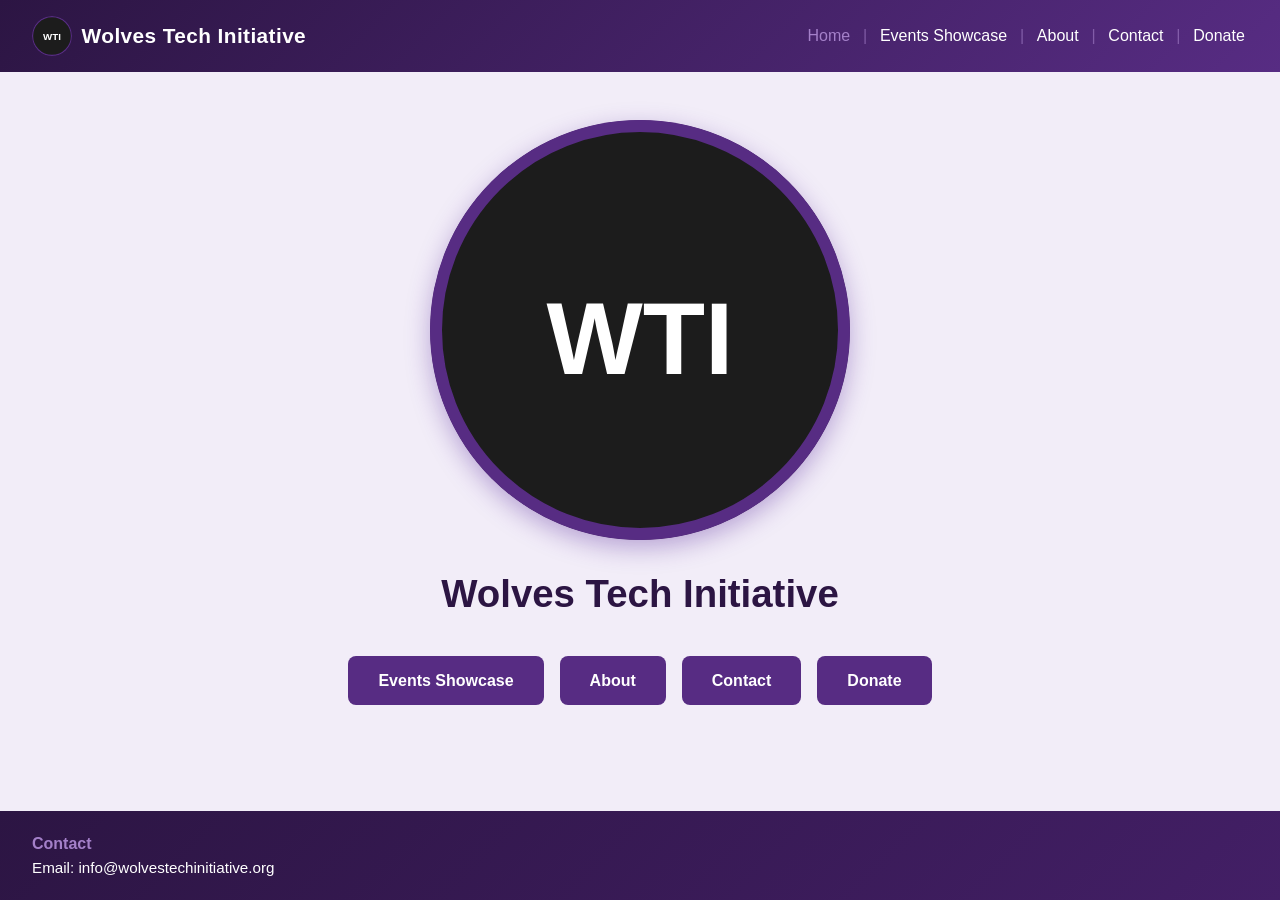
==== index.html @ 80388340 "Add full Wolves Tech Initiative website Homepage, About (mission + board), Events Showcase gallery, " ====
<!DOCTYPE html>
<html lang="en">
<head>
  <meta charset="UTF-8">
  <meta name="viewport" content="width=device-width, initial-scale=1.0">
  <title>Wolves Tech Initiative</title>
  <link rel="stylesheet" href="assets/style.css">
</head>
<body>
  <header class="site-header">
    <a href="index.html" class="brand">
      <img src="assets/logo-placeholder.svg" alt="Wolves Tech Initiative Logo" class="brand-logo">
      Wolves Tech Initiative
    </a>
    <nav class="nav">
      <a href="index.html">Home</a>
      <span class="divider">|</span>
      <a href="event-showcase.html">Events Showcase</a>
      <span class="divider">|</span>
      <a href="about.html">About</a>
      <span class="divider">|</span>
      <a href="contact.html">Contact</a>
      <span class="divider">|</span>
      <a href="donate.html">Donate</a>
    </nav>
  </header>

  <main>
    <section class="hero">
      <img src="assets/logo-placeholder.svg" alt="Wolves Tech Initiative Logo" class="logo-placeholder">
      <h1>Wolves Tech Initiative</h1>
      <div class="hero-buttons">
        <a href="event-showcase.html" class="btn">Events Showcase</a>
        <a href="about.html" class="btn">About</a>
        <a href="contact.html" class="btn">Contact</a>
        <a href="donate.html" class="btn">Donate</a>
      </div>
    </section>
  </main>

  <footer class="site-footer">
    <div class="footer-content">
      <div class="footer-contact">
        <h2>Contact</h2>
        <p>Email: info@wolvestechinitiative.org</p>
      </div>
    </div>
  </footer>

  <script src="assets/nav.js"></script>
</body>
</html>
---- assets/style.css ----
:root {
  --purple: #572c83;
  --purple-dark: #431f66;
  --purple-darker: #2c1543;
  --purple-light: #a480c9;
  --purple-tint: #f2edf8;
  --dark: #121212;
  --dark-soft: #1c1c1c;
  --white: #ffffff;
}

* {
  box-sizing: border-box;
}

html, body {
  margin: 0;
  padding: 0;
  min-height: 100%;
}

body {
  font-family: "Segoe UI", Roboto, Helvetica, Arial, sans-serif;
  background: var(--purple-tint);
  color: var(--dark);
  display: flex;
  flex-direction: column;
  min-height: 100vh;
}

a {
  text-decoration: none;
  color: inherit;
}

/* Header */
.site-header {
  background: linear-gradient(135deg, var(--purple-darker), var(--purple));
  color: var(--white);
  display: flex;
  align-items: center;
  justify-content: space-between;
  padding: 1rem 2rem;
  position: sticky;
  top: 0;
  z-index: 100;
}

.brand {
  display: flex;
  align-items: center;
  gap: 0.6rem;
  font-size: 1.3rem;
  font-weight: 700;
  color: var(--white);
  letter-spacing: 0.02em;
}

.brand:hover {
  color: var(--purple-light);
}

.brand-logo {
  width: 40px;
  height: 40px;
  border-radius: 50%;
  flex-shrink: 0;
}

.nav {
  display: flex;
  align-items: center;
  gap: 0.6rem;
  flex-wrap: wrap;
}

.nav a {
  color: var(--white);
  padding: 0.25rem 0.2rem;
  transition: color 0.15s ease;
}

.nav a:hover,
.nav a.active {
  color: var(--purple-light);
}

.nav .divider {
  color: var(--purple-light);
  opacity: 0.6;
}

/* Main content */
main {
  flex: 1;
}

/* Home hero */
.hero {
  display: flex;
  flex-direction: column;
  align-items: center;
  text-align: center;
  padding: 3rem 1.5rem 4rem;
}

.hero h1 {
  font-size: 2.4rem;
  color: var(--purple-darker);
  margin: 0.5rem 0 1.5rem;
}

.logo-placeholder {
  width: min(420px, 80vw);
  height: min(420px, 80vw);
  border-radius: 50%;
  margin-bottom: 1.5rem;
  background: linear-gradient(135deg, var(--purple), var(--purple-dark));
  box-shadow: 0 8px 24px rgba(76, 29, 149, 0.35);
}

.hero-buttons {
  display: flex;
  flex-wrap: wrap;
  gap: 1rem;
  justify-content: center;
  margin-top: 1rem;
}

.btn {
  background: var(--purple);
  color: var(--white);
  padding: 0.85rem 1.75rem;
  border-radius: 8px;
  font-weight: 600;
  font-size: 1rem;
  border: 2px solid transparent;
  transition: background 0.15s ease, transform 0.15s ease;
}

.btn:hover {
  background: var(--purple-dark);
  transform: translateY(-2px);
}

/* Placeholder page content */
.page-content {
  max-width: 800px;
  margin: 0 auto;
  padding: 3.5rem 1.5rem;
  text-align: center;
}

.page-content.page-heading {
  padding-bottom: 0.5rem;
}

.page-content h1 {
  color: var(--purple-dark);
  font-size: 2.2rem;
  margin-bottom: 1rem;
}

.page-content p {
  color: var(--dark-soft);
  font-size: 1.1rem;
  line-height: 1.6;
}

/* Footer */
.site-footer {
  background: linear-gradient(135deg, var(--purple-darker), var(--purple-dark));
  color: var(--white);
  padding: 1.5rem 2rem;
  margin-top: auto;
}

.footer-content {
  display: flex;
  justify-content: flex-start;
}

.footer-contact {
  text-align: left;
}

.footer-contact h2 {
  font-size: 1rem;
  margin: 0 0 0.4rem;
  color: var(--purple-light);
}

.footer-contact p {
  margin: 0;
  font-size: 0.95rem;
}

@media (max-width: 600px) {
  .site-header {
    flex-direction: column;
    gap: 0.75rem;
    align-items: flex-start;
  }
}

/* Events Showcase */
.showcase-intro {
  max-width: 800px;
  margin: 0 auto;
  padding: 3rem 1.5rem 1rem;
  text-align: center;
}

.showcase-intro h1 {
  color: var(--purple-darker);
  font-size: 2.2rem;
  margin-bottom: 0.75rem;
}

.showcase-intro p {
  color: var(--dark-soft);
  font-size: 1.1rem;
  line-height: 1.6;
}

.category-section {
  max-width: 1200px;
  margin: 0 auto;
  padding: 2.5rem 1.5rem;
}

.category-header {
  margin-bottom: 1.5rem;
  border-left: 5px solid var(--purple);
  padding-left: 1rem;
}

.category-header h2 {
  color: var(--purple-darker);
  font-size: 1.6rem;
  margin: 0 0 0.35rem;
}

.category-header p {
  color: var(--dark-soft);
  margin: 0;
  font-size: 1rem;
  line-height: 1.5;
}

.media-grid {
  display: grid;
  grid-template-columns: repeat(auto-fill, minmax(260px, 1fr));
  gap: 1.5rem;
}

.media-card {
  background: var(--white);
  border-radius: 12px;
  overflow: hidden;
  box-shadow: 0 4px 14px rgba(46, 16, 101, 0.12);
  border: 1px solid rgba(124, 58, 237, 0.1);
  transition: transform 0.2s ease, box-shadow 0.2s ease;
  cursor: pointer;
}

.media-card:hover,
.media-card:focus-within {
  transform: translateY(-4px);
  box-shadow: 0 10px 24px rgba(46, 16, 101, 0.22);
}

.media-thumb {
  position: relative;
  width: 100%;
  aspect-ratio: 4 / 3;
  overflow: hidden;
  background: var(--purple-tint);
}

.media-thumb img,
.media-thumb video {
  width: 100%;
  height: 100%;
  object-fit: cover;
  display: block;
  transition: transform 0.3s ease;
}

.media-card:hover .media-thumb img,
.media-card:hover .media-thumb video {
  transform: scale(1.05);
}

.play-button {
  position: absolute;
  top: 50%;
  left: 50%;
  width: 56px;
  height: 56px;
  transform: translate(-50%, -50%);
  background: rgba(46, 16, 101, 0.75);
  border-radius: 50%;
  display: flex;
  align-items: center;
  justify-content: center;
  pointer-events: none;
  transition: background 0.2s ease;
}

.media-card:hover .play-button {
  background: var(--purple);
}

.play-button::after {
  content: "";
  border-style: solid;
  border-width: 10px 0 10px 16px;
  border-color: transparent transparent transparent var(--white);
  margin-left: 3px;
}

.media-thumb-overlay {
  position: absolute;
  left: 0.6rem;
  right: 0.6rem;
  bottom: 0.6rem;
  background: var(--white);
  color: var(--purple-darker);
  padding: 0.5rem 0.75rem;
  border-radius: 8px;
  font-weight: 600;
  font-size: 0.95rem;
  text-align: left;
  opacity: 0;
  transform: translateY(6px);
  transition: opacity 0.2s ease, transform 0.2s ease;
  box-shadow: 0 4px 10px rgba(0, 0, 0, 0.25);
}

.media-card:hover .media-thumb-overlay,
.media-card:focus-visible .media-thumb-overlay {
  opacity: 1;
  transform: translateY(0);
}

/* Lightbox */
.lightbox {
  position: fixed;
  inset: 0;
  background: rgba(18, 6, 41, 0.9);
  display: flex;
  align-items: center;
  justify-content: center;
  padding: 2rem;
  z-index: 1000;
  opacity: 0;
  visibility: hidden;
  transition: opacity 0.2s ease;
}

.lightbox.open {
  opacity: 1;
  visibility: visible;
}

.lightbox-content {
  position: relative;
  max-width: min(90vw, 1000px);
  max-height: 85vh;
  width: 100%;
}

.lightbox-content img,
.lightbox-content video {
  width: 100%;
  max-height: 75vh;
  object-fit: contain;
  border-radius: 10px;
  display: block;
  background: #000;
}

.lightbox-caption {
  color: var(--white);
  text-align: center;
  margin-top: 0.75rem;
}

.lightbox-caption h3 {
  margin: 0 0 0.2rem;
  font-size: 1.1rem;
}

.lightbox-caption .media-date {
  display: block;
  font-size: 0.85rem;
  color: var(--purple-light);
  margin-bottom: 0.3rem;
}

.lightbox-caption p {
  margin: 0;
  font-size: 0.95rem;
  color: #e5e0f5;
}

.lightbox-close {
  position: absolute;
  top: -3rem;
  right: 0;
  background: none;
  border: none;
  color: var(--white);
  font-size: 2rem;
  line-height: 1;
  cursor: pointer;
  padding: 0.25rem 0.5rem;
}

.lightbox-close:hover {
  color: var(--purple-light);
}

@media (max-width: 600px) {
  .lightbox-close {
    top: -2.5rem;
    right: -0.25rem;
  }
}

/* About: Mission */
.mission-section {
  max-width: 800px;
  margin: 0 auto;
  padding: 1.5rem 1.5rem 2.5rem;
  text-align: center;
}

.mission-section h2 {
  color: var(--purple-darker);
  font-size: 1.6rem;
  margin-bottom: 0.75rem;
}

.mission-section p {
  color: var(--dark-soft);
  font-size: 1.1rem;
  line-height: 1.6;
}

/* About: Board */
.board-section {
  max-width: 1200px;
  margin: 0 auto;
  padding: 1.5rem 1.5rem 3.5rem;
}

.board-section h2 {
  color: var(--purple-darker);
  font-size: 1.6rem;
  text-align: center;
  margin-bottom: 1.75rem;
}

.board-grid {
  display: grid;
  grid-template-columns: repeat(3, 1fr);
  gap: 1.75rem;
}

@media (max-width: 800px) {
  .board-grid {
    grid-template-columns: repeat(2, 1fr);
  }
}

@media (max-width: 520px) {
  .board-grid {
    grid-template-columns: 1fr;
  }
}

.board-card {
  background: var(--white);
  border-radius: 12px;
  padding: 1.75rem 1.25rem;
  text-align: center;
  box-shadow: 0 4px 14px rgba(46, 16, 101, 0.12);
  border: 1px solid rgba(124, 58, 237, 0.1);
  transition: transform 0.2s ease, box-shadow 0.2s ease;
}

.board-card:hover {
  transform: translateY(-4px);
  box-shadow: 0 10px 24px rgba(46, 16, 101, 0.22);
}

.board-headshot-wrap {
  position: relative;
  width: 96px;
  height: 96px;
  border-radius: 50%;
  overflow: hidden;
  margin: 0 auto 1rem;
}

.board-headshot {
  position: absolute;
  inset: 0;
  width: 100%;
  height: 100%;
  object-fit: cover;
  object-position: center center;
}

.board-card h3 {
  margin: 0 0 0.25rem;
  color: var(--purple-darker);
  font-size: 1.1rem;
}

.board-position {
  display: block;
  color: var(--purple);
  font-weight: 600;
  font-size: 0.85rem;
  margin-bottom: 0.75rem;
}

.board-bio {
  color: var(--dark-soft);
  font-size: 0.9rem;
  line-height: 1.5;
  margin: 0 0 0.85rem;
}

.board-email {
  font-size: 0.85rem;
  color: var(--purple-dark);
  font-weight: 600;
  word-break: break-word;
}

.board-email:hover {
  color: var(--purple);
  text-decoration: underline;
}

/* Contact form */
.contact-section {
  max-width: 560px;
  margin: 0 auto;
  padding: 1rem 1.5rem 3.5rem;
}

.contact-form {
  display: flex;
  flex-direction: column;
  gap: 1.1rem;
  background: var(--white);
  border-radius: 12px;
  padding: 2rem;
  box-shadow: 0 4px 14px rgba(46, 16, 101, 0.12);
  border: 1px solid rgba(124, 58, 237, 0.1);
}

.form-row {
  display: flex;
  gap: 1.1rem;
}

.form-field {
  display: flex;
  flex-direction: column;
  gap: 0.4rem;
  flex: 1;
}

.form-field label {
  font-size: 0.9rem;
  font-weight: 600;
  color: var(--purple-darker);
}

.form-field input,
.form-field textarea {
  font: inherit;
  padding: 0.65rem 0.75rem;
  border-radius: 8px;
  border: 1px solid rgba(124, 58, 237, 0.3);
  background: var(--purple-tint);
  color: var(--dark);
}

.form-field input:focus,
.form-field textarea:focus {
  outline: 2px solid var(--purple);
  outline-offset: 1px;
}

.form-field textarea {
  resize: vertical;
  min-height: 140px;
}

.contact-form .btn {
  align-self: center;
  border: none;
  cursor: pointer;
}

@media (max-width: 600px) {
  .form-row {
    flex-direction: column;
    gap: 1.1rem;
  }
}

/* Donate */
.donate-section {
  max-width: 900px;
  margin: 0 auto;
  padding: 1rem 1.5rem 1.5rem;
  text-align: center;
}

.donate-section p {
  color: var(--dark-soft);
  font-size: 1.05rem;
  line-height: 1.6;
}

.donate-note {
  background: var(--purple-tint);
  border: 1px dashed var(--purple);
  border-radius: 10px;
  padding: 1rem 1.25rem;
  color: var(--purple-darker);
  font-size: 0.95rem;
  max-width: 700px;
  margin: 1rem auto 0;
}

.donate-methods {
  max-width: 900px;
  margin: 2rem auto 3.5rem;
  padding: 0 1.5rem;
  display: grid;
  grid-template-columns: repeat(auto-fill, minmax(200px, 1fr));
  gap: 1.5rem;
}

.donate-method {
  background: var(--white);
  border-radius: 12px;
  padding: 1.75rem 1.25rem;
  text-align: center;
  box-shadow: 0 4px 14px rgba(46, 16, 101, 0.12);
  border: 1px solid rgba(124, 58, 237, 0.1);
}

.donate-method h3 {
  color: var(--purple-darker);
  margin: 0 0 0.4rem;
  font-size: 1.05rem;
}

.donate-method-status {
  display: inline-block;
  background: var(--purple-tint);
  color: var(--purple-dark);
  font-size: 0.75rem;
  font-weight: 700;
  text-transform: uppercase;
  letter-spacing: 0.03em;
  padding: 0.2rem 0.6rem;
  border-radius: 999px;
  margin-bottom: 0.6rem;
}

.donate-method p {
  font-size: 0.85rem;
  margin: 0;
}

.donate-email-cta {
  text-align: center;
  padding-bottom: 3.5rem;
}

.donate-email-cta a.btn {
  display: inline-block;
}
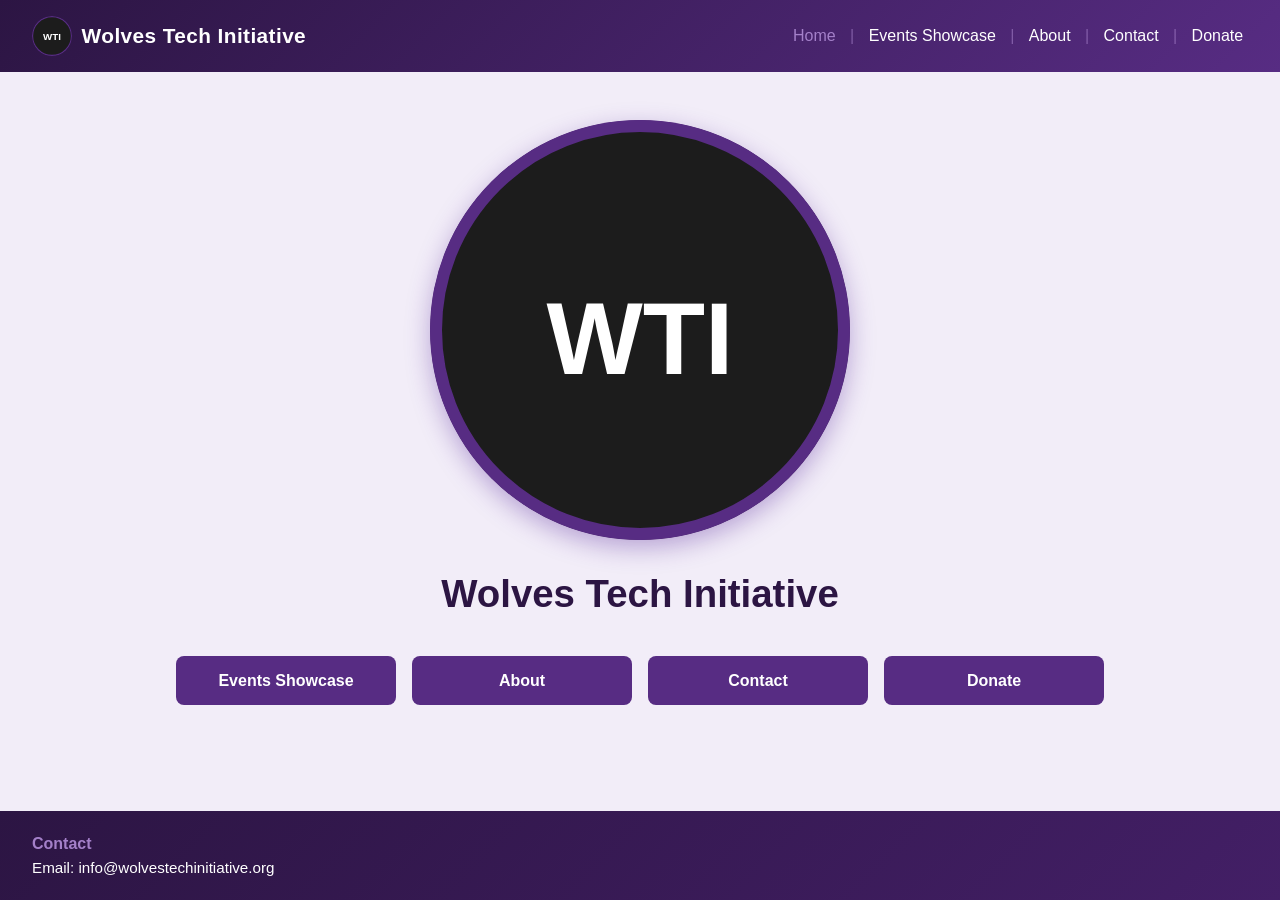
==== commit d0e4e1a9: "Switch site font to Futura and add WTI logo as favicon/thumbnail Adds a rendered PNG of the logo and" ====
--- a/index.html
+++ b/index.html
@@ -5,6 +5,14 @@
   <meta name="viewport" content="width=device-width, initial-scale=1.0">
   <title>Wolves Tech Initiative</title>
   <link rel="stylesheet" href="assets/style.css">
+  <link rel="icon" type="image/svg+xml" href="assets/logo-placeholder.svg">
+  <link rel="icon" type="image/png" href="assets/logo-preview.png">
+  <meta property="og:title" content="Wolves Tech Initiative">
+  <meta property="og:type" content="website">
+  <meta property="og:url" content="https://wolvestechinitiative.org/">
+  <meta property="og:image" content="https://wolvestechinitiative.org/assets/logo-preview.png">
+  <meta name="twitter:card" content="summary">
+  <meta name="twitter:image" content="https://wolvestechinitiative.org/assets/logo-preview.png">
 </head>
 <body>
   <header class="site-header">
--- a/assets/style.css
+++ b/assets/style.css
@@ -20,7 +20,7 @@
 }
 
 body {
-  font-family: "Segoe UI", Roboto, Helvetica, Arial, sans-serif;
+  font-family: "Futura", "Century Gothic", "Trebuchet MS", sans-serif;
   background: var(--purple-tint);
   color: var(--dark);
   display: flex;
@@ -40,6 +40,8 @@
   display: flex;
   align-items: center;
   justify-content: space-between;
+  flex-wrap: wrap;
+  row-gap: 0.6rem;
   padding: 1rem 2rem;
   position: sticky;
   top: 0;
@@ -76,7 +78,7 @@
 
 .nav a {
   color: var(--white);
-  padding: 0.25rem 0.2rem;
+  padding: 0.35rem 0.3rem;
   transition: color 0.15s ease;
 }
 
@@ -105,7 +107,7 @@
 }
 
 .hero h1 {
-  font-size: 2.4rem;
+  font-size: clamp(1.8rem, 5vw + 1rem, 2.4rem);
   color: var(--purple-darker);
   margin: 0.5rem 0 1.5rem;
 }
@@ -127,7 +129,14 @@
   margin-top: 1rem;
 }
 
+.hero-buttons .btn {
+  min-width: 220px;
+  text-align: center;
+  white-space: nowrap;
+}
+
 .btn {
+  display: inline-block;
   background: var(--purple);
   color: var(--white);
   padding: 0.85rem 1.75rem;
@@ -157,7 +166,7 @@
 
 .page-content h1 {
   color: var(--purple-dark);
-  font-size: 2.2rem;
+  font-size: clamp(1.6rem, 4vw + 1rem, 2.2rem);
   margin-bottom: 1rem;
 }
 
@@ -213,7 +222,7 @@
 
 .showcase-intro h1 {
   color: var(--purple-darker);
-  font-size: 2.2rem;
+  font-size: clamp(1.6rem, 4vw + 1rem, 2.2rem);
   margin-bottom: 0.75rem;
 }
 
@@ -237,7 +246,7 @@
 
 .category-header h2 {
   color: var(--purple-darker);
-  font-size: 1.6rem;
+  font-size: clamp(1.3rem, 3vw + 0.8rem, 1.6rem);
   margin: 0 0 0.35rem;
 }
 
@@ -439,7 +448,7 @@
 
 .mission-section h2 {
   color: var(--purple-darker);
-  font-size: 1.6rem;
+  font-size: clamp(1.3rem, 3vw + 0.8rem, 1.6rem);
   margin-bottom: 0.75rem;
 }
 
@@ -458,26 +467,34 @@
 
 .board-section h2 {
   color: var(--purple-darker);
-  font-size: 1.6rem;
+  font-size: clamp(1.3rem, 3vw + 0.8rem, 1.6rem);
   text-align: center;
   margin-bottom: 1.75rem;
 }
 
 .board-grid {
-  display: grid;
-  grid-template-columns: repeat(3, 1fr);
+  display: flex;
+  flex-wrap: wrap;
+  justify-content: center;
   gap: 1.75rem;
 }
 
+.board-card {
+  flex: 0 0 calc((100% - 2 * 1.75rem) / 3);
+  max-width: calc((100% - 2 * 1.75rem) / 3);
+}
+
 @media (max-width: 800px) {
-  .board-grid {
-    grid-template-columns: repeat(2, 1fr);
+  .board-card {
+    flex-basis: calc((100% - 1.75rem) / 2);
+    max-width: calc((100% - 1.75rem) / 2);
   }
 }
 
 @media (max-width: 520px) {
-  .board-grid {
-    grid-template-columns: 1fr;
+  .board-card {
+    flex-basis: 100%;
+    max-width: 100%;
   }
 }
 
@@ -488,12 +505,6 @@
   text-align: center;
   box-shadow: 0 4px 14px rgba(46, 16, 101, 0.12);
   border: 1px solid rgba(124, 58, 237, 0.1);
-  transition: transform 0.2s ease, box-shadow 0.2s ease;
-}
-
-.board-card:hover {
-  transform: translateY(-4px);
-  box-shadow: 0 10px 24px rgba(46, 16, 101, 0.22);
 }
 
 .board-headshot-wrap {
@@ -585,6 +596,7 @@
 
 .form-field input,
 .form-field textarea {
+  width: 100%;
   font: inherit;
   padding: 0.65rem 0.75rem;
   border-radius: 8px;
@@ -646,8 +658,9 @@
   max-width: 900px;
   margin: 2rem auto 3.5rem;
   padding: 0 1.5rem;
-  display: grid;
-  grid-template-columns: repeat(auto-fill, minmax(200px, 1fr));
+  display: flex;
+  flex-wrap: wrap;
+  justify-content: center;
   gap: 1.5rem;
 }
 
@@ -658,6 +671,8 @@
   text-align: center;
   box-shadow: 0 4px 14px rgba(46, 16, 101, 0.12);
   border: 1px solid rgba(124, 58, 237, 0.1);
+  flex: 0 0 200px;
+  max-width: 200px;
 }
 
 .donate-method h3 {
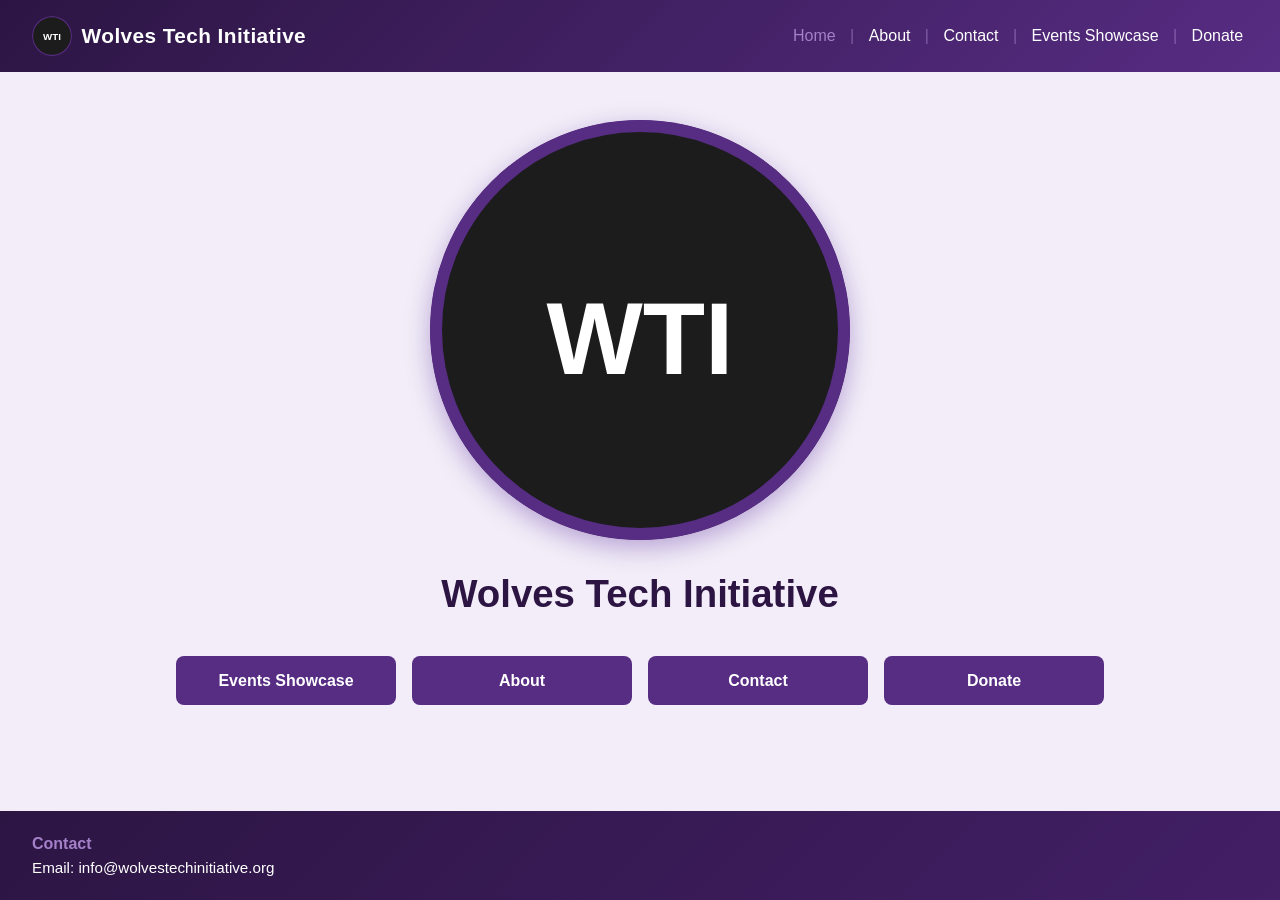
==== commit d40d3b36: "Reorder nav, update board bios, add Advisors section, 2-column board grid - Reorder nav to Home, Abo" ====
--- a/index.html
+++ b/index.html
@@ -23,11 +23,11 @@
     <nav class="nav">
       <a href="index.html">Home</a>
       <span class="divider">|</span>
-      <a href="event-showcase.html">Events Showcase</a>
-      <span class="divider">|</span>
       <a href="about.html">About</a>
       <span class="divider">|</span>
       <a href="contact.html">Contact</a>
+      <span class="divider">|</span>
+      <a href="event-showcase.html">Events Showcase</a>
       <span class="divider">|</span>
       <a href="donate.html">Donate</a>
     </nav>
--- a/assets/style.css
+++ b/assets/style.css
@@ -442,7 +442,7 @@
 .mission-section {
   max-width: 800px;
   margin: 0 auto;
-  padding: 1.5rem 1.5rem 2.5rem;
+  padding: 2.5rem 1.5rem 0.75rem;
   text-align: center;
 }
 
@@ -456,6 +456,55 @@
   color: var(--dark-soft);
   font-size: 1.1rem;
   line-height: 1.6;
+}
+
+/* About: Pillars */
+.pillars-section {
+  max-width: 1200px;
+  margin: 0 auto;
+  padding: 2.5rem 1.5rem 0.75rem;
+}
+
+.pillars-section h2 {
+  color: var(--purple-darker);
+  font-size: clamp(1.6rem, 4vw + 1rem, 2.2rem);
+  text-align: center;
+  margin-bottom: 1.75rem;
+}
+
+.pillars-grid {
+  display: flex;
+  flex-wrap: wrap;
+  justify-content: center;
+  gap: 1.5rem;
+}
+
+.pillar-card {
+  flex: 0 0 200px;
+  max-width: 200px;
+  display: flex;
+  flex-direction: column;
+  align-items: center;
+  background: var(--white);
+  border-radius: 12px;
+  padding: 1.5rem 1.1rem;
+  text-align: center;
+  box-shadow: 0 4px 14px rgba(46, 16, 101, 0.12);
+  border: 1px solid rgba(124, 58, 237, 0.1);
+}
+
+.pillar-icon {
+  width: 72px;
+  height: 72px;
+  border-radius: 50%;
+  margin-bottom: 1rem;
+}
+
+.pillar-card h3 {
+  margin: 0;
+  color: var(--purple-darker);
+  font-size: 1rem;
+  line-height: 1.4;
 }
 
 /* About: Board */
@@ -480,15 +529,8 @@
 }
 
 .board-card {
-  flex: 0 0 calc((100% - 2 * 1.75rem) / 3);
-  max-width: calc((100% - 2 * 1.75rem) / 3);
-}
-
-@media (max-width: 800px) {
-  .board-card {
-    flex-basis: calc((100% - 1.75rem) / 2);
-    max-width: calc((100% - 1.75rem) / 2);
-  }
+  flex: 0 0 calc((100% - 1.75rem) / 2);
+  max-width: calc((100% - 1.75rem) / 2);
 }
 
 @media (max-width: 520px) {
@@ -499,6 +541,8 @@
 }
 
 .board-card {
+  display: flex;
+  flex-direction: column;
   background: var(--white);
   border-radius: 12px;
   padding: 1.75rem 1.25rem;
@@ -540,6 +584,8 @@
 }
 
 .board-bio {
+  flex: 1;
+  text-align: left;
   color: var(--dark-soft);
   font-size: 0.9rem;
   line-height: 1.5;
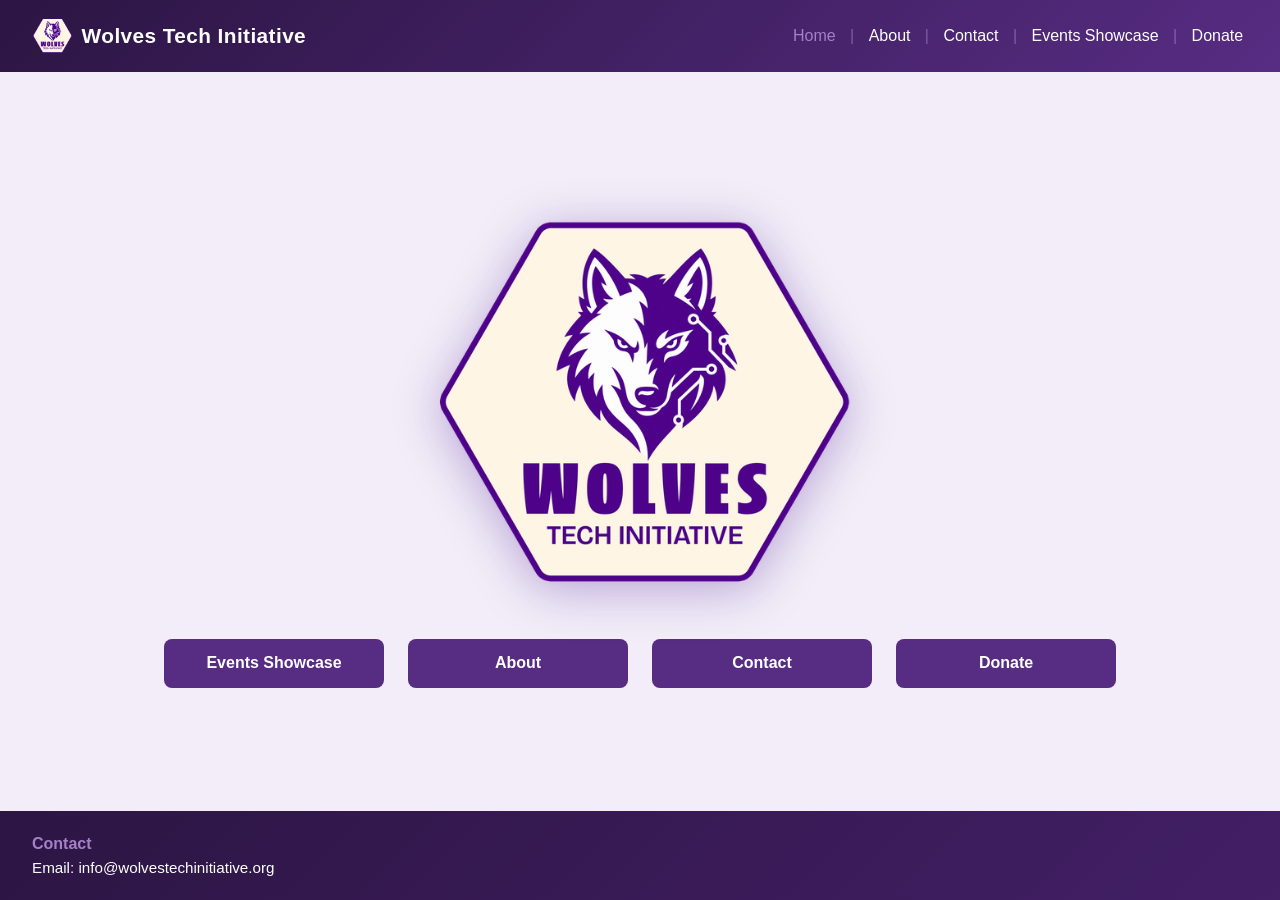
==== commit 6fa59e0d: "Set Wolves Tech logo as the site logo, add photo positioner tool Swap the placeholder logo for the r" ====
--- a/index.html
+++ b/index.html
@@ -5,19 +5,18 @@
   <meta name="viewport" content="width=device-width, initial-scale=1.0">
   <title>Wolves Tech Initiative</title>
   <link rel="stylesheet" href="assets/style.css">
-  <link rel="icon" type="image/svg+xml" href="assets/logo-placeholder.svg">
-  <link rel="icon" type="image/png" href="assets/logo-preview.png">
+  <link rel="icon" type="image/png" href="assets/wolves-tech-logo.png">
   <meta property="og:title" content="Wolves Tech Initiative">
   <meta property="og:type" content="website">
   <meta property="og:url" content="https://wolvestechinitiative.org/">
-  <meta property="og:image" content="https://wolvestechinitiative.org/assets/logo-preview.png">
+  <meta property="og:image" content="https://wolvestechinitiative.org/assets/wolves-tech-logo.png">
   <meta name="twitter:card" content="summary">
-  <meta name="twitter:image" content="https://wolvestechinitiative.org/assets/logo-preview.png">
+  <meta name="twitter:image" content="https://wolvestechinitiative.org/assets/wolves-tech-logo.png">
 </head>
 <body>
   <header class="site-header">
     <a href="index.html" class="brand">
-      <img src="assets/logo-placeholder.svg" alt="Wolves Tech Initiative Logo" class="brand-logo">
+      <img src="assets/wolves-tech-logo.png" alt="Wolves Tech Initiative Logo" class="brand-logo" style="transform: translate(1.2%, -3.0%) scale(1.00);">
       Wolves Tech Initiative
     </a>
     <nav class="nav">
@@ -33,10 +32,9 @@
     </nav>
   </header>
 
-  <main>
+  <main class="home-main">
     <section class="hero">
-      <img src="assets/logo-placeholder.svg" alt="Wolves Tech Initiative Logo" class="logo-placeholder">
-      <h1>Wolves Tech Initiative</h1>
+      <img src="assets/wolves-tech-logo.png" alt="Wolves Tech Initiative Logo" class="logo-placeholder" style="transform: translate(1.2%, -3.0%) scale(1.00);">
       <div class="hero-buttons">
         <a href="event-showcase.html" class="btn">Events Showcase</a>
         <a href="about.html" class="btn">About</a>
--- a/assets/style.css
+++ b/assets/style.css
@@ -65,7 +65,7 @@
 .brand-logo {
   width: 40px;
   height: 40px;
-  border-radius: 50%;
+  object-fit: contain;
   flex-shrink: 0;
 }
 
@@ -97,36 +97,41 @@
   flex: 1;
 }
 
+.home-main {
+  display: flex;
+  flex-direction: column;
+  align-items: center;
+  justify-content: center;
+}
+
 /* Home hero */
 .hero {
   display: flex;
   flex-direction: column;
   align-items: center;
   text-align: center;
-  padding: 3rem 1.5rem 4rem;
+  gap: 1.5rem;
+  padding: 2rem 1.5rem;
 }
 
 .hero h1 {
   font-size: clamp(1.8rem, 5vw + 1rem, 2.4rem);
   color: var(--purple-darker);
-  margin: 0.5rem 0 1.5rem;
+  margin: 0;
 }
 
 .logo-placeholder {
   width: min(420px, 80vw);
   height: min(420px, 80vw);
-  border-radius: 50%;
-  margin-bottom: 1.5rem;
-  background: linear-gradient(135deg, var(--purple), var(--purple-dark));
-  box-shadow: 0 8px 24px rgba(76, 29, 149, 0.35);
+  object-fit: contain;
+  filter: drop-shadow(0 8px 24px rgba(76, 29, 149, 0.35));
 }
 
 .hero-buttons {
   display: flex;
   flex-wrap: wrap;
-  gap: 1rem;
+  gap: 1.5rem;
   justify-content: center;
-  margin-top: 1rem;
 }
 
 .hero-buttons .btn {
